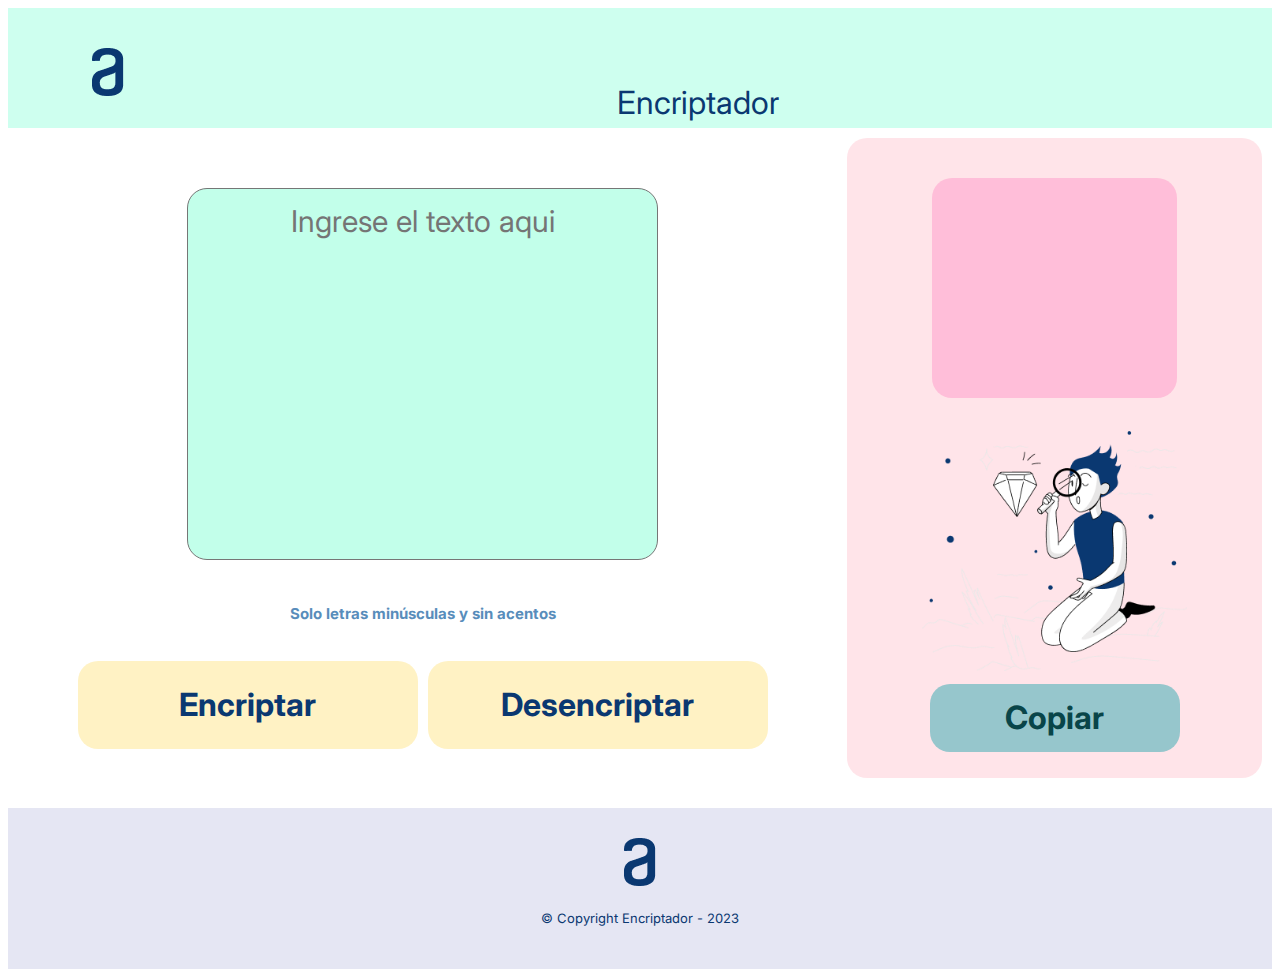
==== index.html @ 3e11b04d "Se arreglaron los colores" ====
<!DOCTYPE html>
<html lang="es">
    <head>
        <meta charset="UTF-8">
        <meta name="viewport" content="width=device-width, initial-scale=1.0">
        <title>Encriptador Challenge ONE</title>
        <link rel="stylesheet" href="reset.css"> 
        <link rel="stylesheet" href="style.css">
        <link rel="preconnect" href="https://fonts.googleapis.com">
        <link rel="preconnect" href="https://fonts.gstatic.com" crossorigin>
        <link href="https://fonts.googleapis.com/css2?family=Inter:wght@200;400&display=swap" rel="stylesheet">
    </head> 
    <body>
        <!--ENCABEZADO-->
        <header class="cabecera"> 
                <img class="logo-cabecera" src="imagenes/Logo.png" alt="logo Alura">           
                    <div class="titulo-cabecera">
                        <h1>   Encriptador </h1>
                    </div>
        </header>
        <main>
            <section class="sectionone">
                <textarea class="textarea" cols="30" rows="10" placeholder="Ingrese el texto aqui"></textarea>
                 <div>
                    <h5 class="informacion">Solo letras minúsculas y sin acentos</h6>
                </div>
                <div class="botones">
                    <button id="encriptar" type="submit" value="Encriptar"> Encriptar</button>
                    <button id="desencriptar" type="submit" value="Desencriptar"> Desencriptar</button>
                </div>
            </section>
            <section  class="sectiontwo">
                <textarea class="mensaje" cols="20" rows="10"></textarea>
                    <img class="muñeco" src="imagenes/muñeco.png">
                        <div>
                            <button class="copiar">Copiar</button>
                        </div>
            </section>
        </main>
        
        <!--PIE DE PAGINA-->
        <footer>
            <img src="imagenes/Logo.png" alt="logo de la Barberia Alura">
            <p class="Copyright">&copy Copyright Encriptador - 2023</p>
        </footer>
        <script src="/script.js"></script>
    </body>
</html>
---- style.css ----
*{
        font-family: 'Inter';
        font-weight: 400;
        font-size: 32px;
        line-height: 150%;
        overflow-y: hidden;
        
    }
body{
   
    background-image: url("imagenes/fondo.jpg");
    background-repeat: no-repeat;
    background-size: cover;
}
header{
    width: 100%;
    height: 120px;
    background: #7fffd461;
}
.logo-cabecera{
    margin: 40px;

}
.titulo-cabecera{
    display: inline-block;
    vertical-align: top;
    width:70%;
    margin:20px 10px;
    padding: 30px;
    color: #0A3871;
    font-size: 50px;
    font-weight: bold;
    text-align: center;
}
main{
    display: flex;
    width: 100%;
    margin: 0 auto;
    text-align: center;
    display: flex;
}
.sectionone{
    width: 60%;
    height: 600px;
    padding: 20px;
    justify-content: center;
    text-align: center;
    margin:20px;
}
.textarea{
    resize: none;
    width:60%;
    height: 350px;
    justify-content: center;
    margin:20px;
    text-align: center;
    font-size: 30px;
    padding: 10px;
    border-radius: 20px;
    background: #7fffd47a;
}
.informacion{
    margin:10px;
    font-weight: bold;
    font-size: 15px;
    color:rgb(88, 141, 187);
}
.botones{
    display: flex;
    margin: auto;
    padding: 20px;
    width:700px;
    
}
#encriptar, #desencriptar{
    background: #ffc8003b;
    margin: 5px;
    width: 340px;
    padding: 20px;
    justify-content: center;
    border-radius: 20px;
    color:#0A3871;
    border: none; 
    font-weight: bold;   
}
#encriptar:hover{
    color:#ffffff;
    
}
#desencriptar:hover{
    color: #ffffff;
}
.sectiontwo{
    width: 30%;
    height: 600px;
    padding: 20px;
    justify-content: center;
    margin:10px;
    background: #ffffff; 
    border-radius: 20px;
    background: #ffc0cb6e;
}
.mensaje{
    resize: none;
    width:60%;
    height: 200px;
    justify-content: center;
    margin:20px;
    text-align: center;
    font-size: 30px;
    padding: 10px;
    border-radius: 20px;
    background: #ff69b44f;
    border: none; 
}
.muñeco{
    height: 40%;
}
.copiar{
    background:  #20a3ad78;
    padding: 10px;
    width:250px;
    border-radius: 20px;
    color:#094549;
    border: none; 
    font-weight: bold;
}
.copiar:hover{
    color: pink;
}
footer{
    text-align: center;
    background: #262f9d1f;
    align-items: center;
    text-align: center;
    padding: 30px; /*paddin espaciamiento interno*/
   }
.Copyright{ /*UNICODE PARA VER SIMBOLOS*/
    color: #0A3871;
    font-size: 13PX;
    margin: 10PX; /*margin espaciamiento externo*/
}
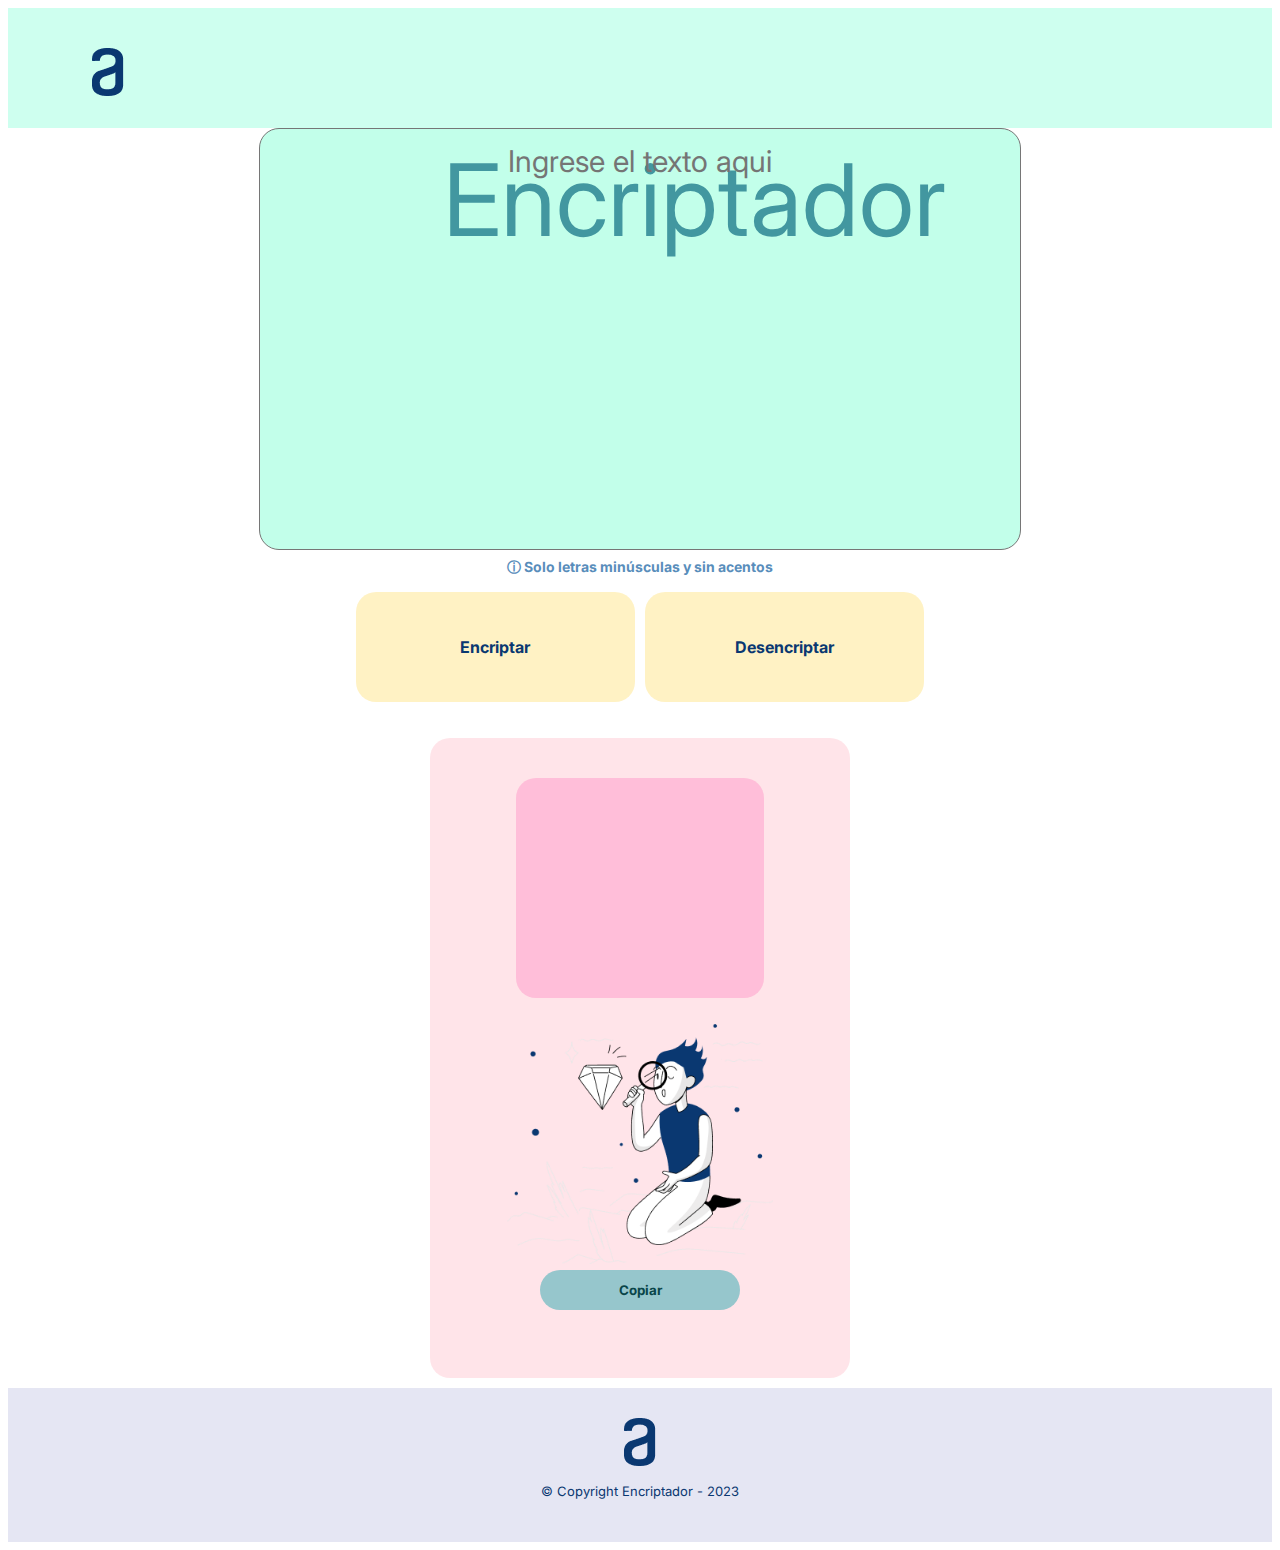
==== commit 37b28fb1: "cambios en css y inicio de JS" ====
--- a/index.html
+++ b/index.html
@@ -3,6 +3,7 @@
     <head>
         <meta charset="UTF-8">
         <meta name="viewport" content="width=device-width, initial-scale=1.0">
+        <meta http-equiv="Pragma" content="no-cache">
         <title>Encriptador Challenge ONE</title>
         <link rel="stylesheet" href="reset.css"> 
         <link rel="stylesheet" href="style.css">
@@ -20,20 +21,20 @@
         </header>
         <main>
             <section class="sectionone">
-                <textarea class="textarea" cols="30" rows="10" placeholder="Ingrese el texto aqui"></textarea>
+                <textarea class="textarea" id="validartexto" cols="30" rows="10" placeholder="Ingrese el texto aqui"></textarea>
                  <div>
-                    <h5 class="informacion">Solo letras minúsculas y sin acentos</h6>
+                    <h5 class="informacion"> &#9432 Solo letras minúsculas y sin acentos</h6>
                 </div>
-                <div class="botones">
-                    <button id="encriptar" type="submit" value="Encriptar"> Encriptar</button>
-                    <button id="desencriptar" type="submit" value="Desencriptar"> Desencriptar</button>
+                <div class="botones" onsubmit="return validarTexto()"  >
+                    <button id="encriptar" onclick="botonencriptar()"  onsubmit="return validarTexto()" type="submit" value="Encriptar">Encriptar</button>
+                    <button id="desencriptar" onclick="botonDesencriptar()" type="submit" value="Desencriptar"> Desencriptar</button>
                 </div>
             </section>
             <section  class="sectiontwo">
                 <textarea class="mensaje" cols="20" rows="10"></textarea>
                     <img class="muñeco" src="imagenes/muñeco.png">
                         <div>
-                            <button class="copiar">Copiar</button>
+                            <button class="copiar" onclick="botonCopiar()">Copiar</button>
                         </div>
             </section>
         </main>
@@ -43,6 +44,6 @@
             <img src="imagenes/Logo.png" alt="logo de la Barberia Alura">
             <p class="Copyright">&copy Copyright Encriptador - 2023</p>
         </footer>
-        <script src="/script.js"></script>
+        <script src="script.js"></script>
     </body>
 </html>--- a/style.css
+++ b/style.css
@@ -2,10 +2,7 @@
     *{
         font-family: 'Inter';
         font-weight: 400;
-        font-size: 32px;
-        line-height: 150%;
-        overflow-y: hidden;
-        
+        line-height: 150%; 
     }
 body{
    
@@ -34,56 +31,57 @@
     text-align: center;
 }
 main{
-    display: flex;
-    width: 100%;
-    margin: 0 auto;
     text-align: center;
-    display: flex;
 }
 .sectionone{
-    width: 60%;
+    display: inline-block;
+    width: 65%;
     height: 600px;
-    padding: 20px;
     justify-content: center;
     text-align: center;
-    margin:20px;
 }
 .textarea{
     resize: none;
-    width:60%;
-    height: 350px;
+    width:90%;
+    height: 400px;
     justify-content: center;
-    margin:20px;
+    margin:0 auto;
     text-align: center;
     font-size: 30px;
     padding: 10px;
     border-radius: 20px;
     background: #7fffd47a;
+    object-fit: cover;
 }
 .informacion{
-    margin:10px;
+    margin:0 auto;
     font-weight: bold;
-    font-size: 15px;
+    font-size: 14px;
     color:rgb(88, 141, 187);
 }
 .botones{
+    justify-content: center;
     display: flex;
-    margin: auto;
-    padding: 20px;
-    width:700px;
+    margin: 0 auto;
+    padding: 10px;
+    width:85%;
+    height: 20%;
     
 }
+/*BOTONES DE ENVIAR*/
 #encriptar, #desencriptar{
     background: #ffc8003b;
     margin: 5px;
-    width: 340px;
-    padding: 20px;
+    width: 40%;
+    padding: 5px;
     justify-content: center;
     border-radius: 20px;
     color:#0A3871;
     border: none; 
-    font-weight: bold;   
+    font-weight: bold; 
+    font-size: 100%;
 }
+
 #encriptar:hover{
     color:#ffffff;
     
@@ -92,6 +90,7 @@
     color: #ffffff;
 }
 .sectiontwo{
+    display: inline-block;
     width: 30%;
     height: 600px;
     padding: 20px;
@@ -120,14 +119,14 @@
 .copiar{
     background:  #20a3ad78;
     padding: 10px;
-    width:250px;
+    width:200px;
     border-radius: 20px;
     color:#094549;
     border: none; 
     font-weight: bold;
 }
 .copiar:hover{
-    color: pink;
+    color: blanchedalmond;
 }
 footer{
     text-align: center;
